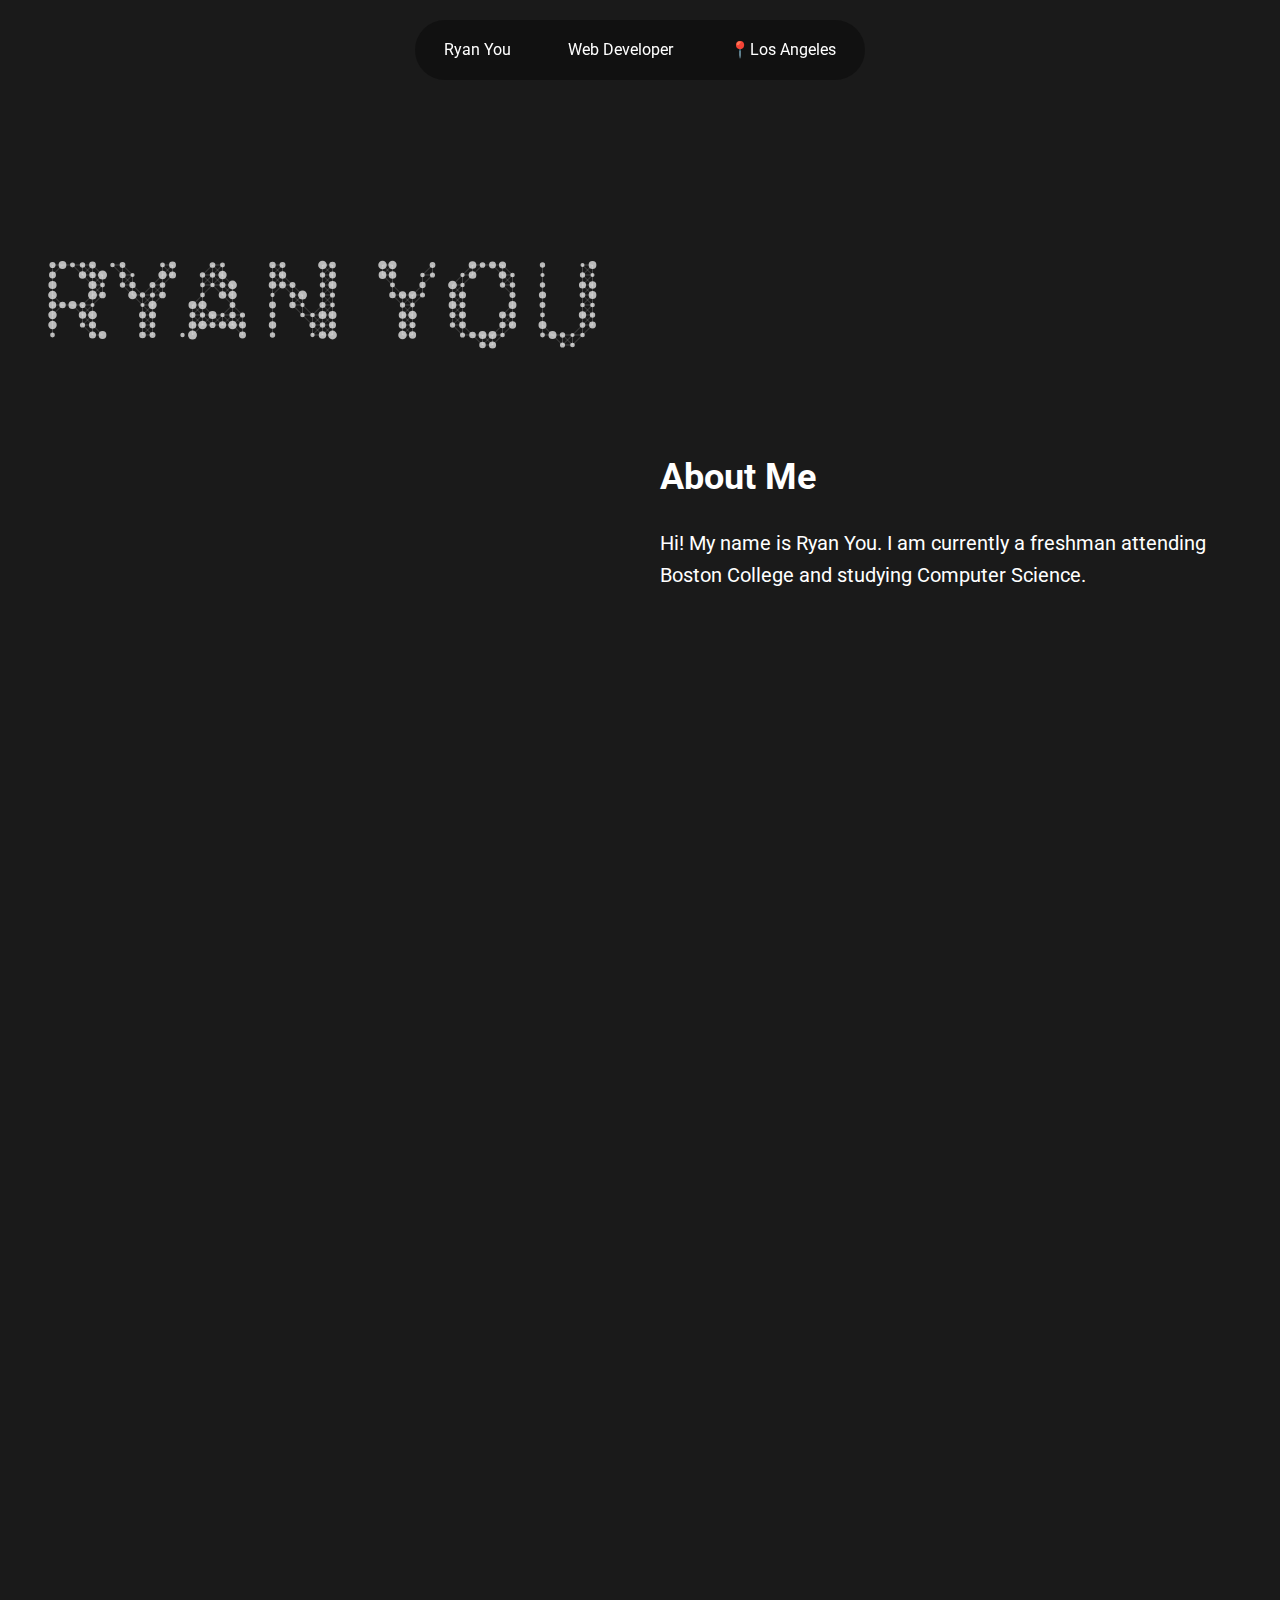
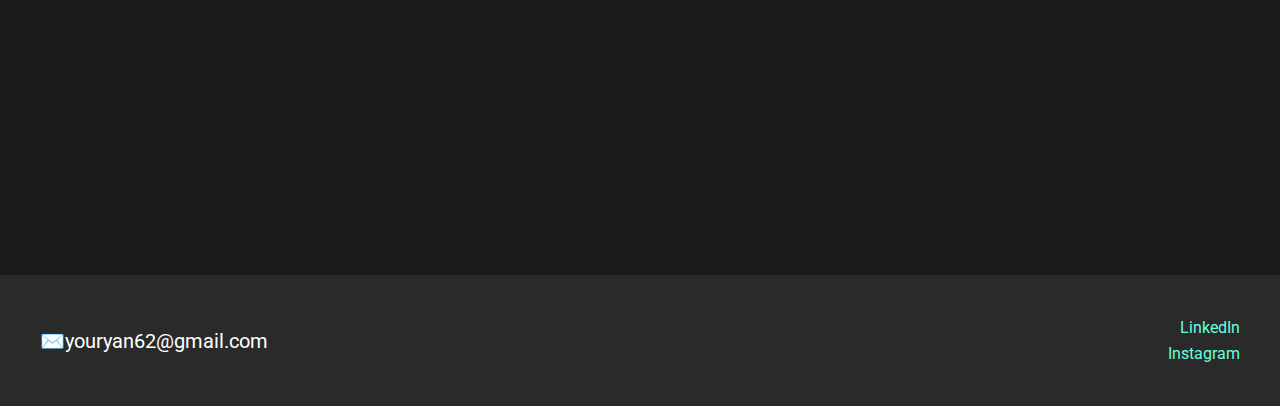
==== index.html @ 566295df "Add files via upload" ====
<!DOCTYPE html>
<html lang="en">
<head>
  <meta charset="UTF-8">
  <meta name="viewport" content="width=device-width, initial-scale=1.0">
  <title>Portfolio</title>
  <link href="https://fonts.googleapis.com/css2?family=Roboto:wght@400;500;700&display=swap" rel="stylesheet">
  <link rel="stylesheet" href="style.css">
</head>
<body>
    <nav>
        <div class="nav-content">
          <span class="name">Ryan You</span>
          <span class="role">Web Developer</span>
          <span class="location">📍Los Angeles</span>
        </div>
      </nav>
      
      
  <!-- Hero Section: Interactive Logo & Bio Side-by-Side -->
  <section class="hero-section">
    <div class="hero-logo">
      <canvas id="nameCanvas"></canvas>
    </div>
    <div class="hero-bio">
      <h2>About Me</h2>
      <p>
        Hi! My name is Ryan You. I am currently a freshman attending Boston College and studying Computer Science.
      </p>
    </div>
  </section>
  
  <main>
    <!-- Grid Section -->
    <section class="grid-section">
      <div class="grid-container">
        <!-- Placeholder grid items with a tab that shows the project title on hover -->
        <div class="grid-item">
          <div class="placeholder">Coming Soon</div>
          <div class="grid-info">Project 1</div>
        </div>
        <div class="grid-item">
          <div class="placeholder">Coming Soon</div>
          <div class="grid-info">Project 2</div>
        </div>
        <div class="grid-item">
          <div class="placeholder">Coming Soon</div>
          <div class="grid-info">Project 3</div>
        </div>
        <div class="grid-item">
          <div class="placeholder">Coming Soon</div>
          <div class="grid-info">Project 4</div>
        </div>
        <!-- Add additional grid items as needed -->
      </div>
    </section>

    <section class="contact-section">
        <div class="contact-container">
          <!-- Left column: email -->
          <div class="left-info">
            <p>✉️youryan62@gmail.com</p>
          </div>
          
          <!-- Right column: social media + message -->
          <div class="right-info">
            <a href="https://www.linkedin.com/in/ryan-you-65401a256/" target="_blank">LinkedIn</a><br>
            <a href="https://www.instagram.com/ryou10111011/" target="_blank">Instagram</a><br>
          </div>
        </div>
      </section>
      
      

  <!-- Modal Overlay for Project Details -->
  <div class="modal-overlay" id="modalOverlay">
    <div class="modal-content">
      <span class="close-btn" id="closeModal">&times;</span>
      <iframe id="modalIframe" src="" frameborder="0"></iframe>
    </div>
  </div>

  <script src="script.js"></script>
</body>
</html>
---- style.css ----
/* 1) Remove underlines & set default link color site-wide */
a {
  color: #64ffda; /* or another color you prefer */
  text-decoration: none;
  transition: all 0.3s ease;
}

/* 2) On hover, show a bright yellow box and change text to black */
a:hover {
  color: #1a1a1a;          /* black text */
  background-color: #ffff00; /* opaque yellow background */
  padding: 2px 4px;       /* slight padding around the text */
  border-radius: 4px;     /* optional rounded corners */
}

/* Custom text selection: instead of blue, the text turns yellow */
::selection {
    background: transparent;
    color: yellow;
  }
  
  ::-moz-selection {
    background: transparent;
    color: yellow;
  }
  
  :root {
    --background: #1a1a1a; /* Dark grey background */
    --text: #ffffff; /* White text */
    --primary: #64ffda;
    --secondary: #8892b0;
    --grid-bg: #f2f2f2; /* Light grey for grid items */
  }
  
  * {
    margin: 0;
    padding: 0;
    box-sizing: border-box;
  }
  
  body {
    font-family: 'Roboto', sans-serif;
    background-color: var(--background);
    color: var(--text);
    line-height: 1.6;
  }
  
/* Nav Container */
nav {
    position: fixed;
    top: 20px;
    left: 50%;
    transform: translateX(-50%);
    background-color: rgba(17, 17, 17, 0.9); /* Slightly opaque */
    color: #fff;
    width: 450px;         /* Expanded width */
    height: 60px;         /* Fixed height */
    border-radius: 30px;  /* Oval with flat sides (adjust as needed) */
    padding: 0;
    overflow: hidden;
    z-index: 9999;
  }
  
  /* The inner content is always visible */
  .nav-content {
    display: flex;
    align-items: center;
    justify-content: space-around;
    width: 100%;
    height: 100%;
    opacity: 1;
  }
  
  /* Ensure text elements don't wrap awkwardly */
  .name, .role, .location {
    white-space: nowrap;
    margin: 0 5px;
  }  
  
  
  /* Hero Section: Interactive Logo & Bio Side-by-Side */
  .hero-section {
    display: flex;
    align-items: center;
    justify-content: center;
    height: 100vh;
    padding: 20px;
    gap: 40px;
    margin-top: 80px; /* To avoid overlap with the fixed nav */
  }
  
  .hero-logo {
    flex: 1;
    position: relative;
    height: 100%;
  }
  
  #nameCanvas {
    width: 100%;
    height: 100%;
    display: block;
  }
  
  .hero-bio {
    flex: 1;
    color: var(--text);
    font-size: 1.2em;
  }
  
  .hero-bio h2 {
    font-size: 36px;
    margin-bottom: 20px;
  }
  
  .hero-bio p {
    font-size: 20px;
    margin-bottom: 20px;
  }
  
  /* Grid Section (Masonry-Style Large Grid) */
  .grid-section {
    opacity: 0;
    transform: translateY(20px);
    transition: opacity 0.6s ease, transform 0.6s ease;
    padding: 20px 0;
  }
  
  .grid-section.visible {
    opacity: 1;
    transform: translateY(0);
  }
  
  .grid-container {
    column-count: 2;
    column-gap: 20px;
    padding: 0 20px;
  }
  
  .grid-item {
    background-color: var(--grid-bg);
    border-radius: 10px;
    margin-bottom: 20px;
    display: inline-block;
    width: 100%;
    min-height: 400px;
    position: relative;
    overflow: hidden;
    transition: transform 0.3s, box-shadow 0.3s;
    box-shadow: 0 8px 15px rgba(0, 0, 0, 0.3);
    border: 1px solid transparent;
    background-image: linear-gradient(white, white), linear-gradient(135deg, #64ffda, #8892b0);
    background-origin: border-box;
    background-clip: content-box, border-box;
  }
  
  /* On hover, grid boxes scale down slightly */
  .grid-item:hover {
    transform: scale(0.95);
    box-shadow: 0 10px 20px rgba(0, 0, 0, 0.4);
  }
  
  /* Grid info tab that appears on hover in the top-right corner */
  .grid-info {
    position: absolute;
    top: 10px;
    right: 10px;
    background-color: rgba(100, 255, 218, 0.9);
    color: #1a1a1a;
    padding: 5px 10px;
    border-radius: 0 0 0 10px;
    font-size: 16px;
    opacity: 0;
    transform: translateY(-20px);
    transition: opacity 0.3s, transform 0.3s;
  }
  
  .grid-item:hover .grid-info {
    opacity: 1;
    transform: translateY(0);
  }
  
  /* Placeholder inside grid item */
  .placeholder {
    width: 100%;
    height: 100%;
    display: flex;
    align-items: center;
    justify-content: center;
    font-size: 24px;
    color: #333;
  }
  
  /* Contact Section */
  .contact-section {
    padding: 40px 20px;
    background-color: #2a2a2a;
    color: #fff;
    /* You can remove or change outline below if you're still testing layout */
    /* outline: 1px solid white; */
  }
  
  .contact-section {
    padding: 40px 20px;
    background-color: #2a2a2a;
    color: #fff;
  }
  
  .contact-container {
    /* Two-column flex layout */
    display: flex;
    justify-content: space-between;
    align-items: center;
    max-width: 1200px; /* center container if you like */
    margin: 0 auto;
  }
  
  .left-info {
    font-size: 20px; /* adjust as desired */
  }
  
  .right-info {
    text-align: right; /* or left if you prefer */
    font-size: 16px;
  }

  
  
  /* Modal Overlay Styles (unchanged) */
  .modal-overlay {
    position: fixed;
    top: 0;
    left: 0;
    width: 100%;
    height: 100%;
    background: rgba(0, 0, 0, 0.8);
    display: none;
    align-items: center;
    justify-content: center;
    z-index: 10;
  }
  
  .modal-overlay.active {
    display: flex;
  }
  
  .modal-content {
    position: relative;
    width: 90%;
    height: 90%;
    background-color: var(--background);
    border-radius: 10px;
    overflow: hidden;
  }
  
  .modal-content iframe {
    width: 100%;
    height: 100%;
    border: none;
  }
  
  .close-btn {
    position: absolute;
    top: 10px;
    right: 10px;
    font-size: 30px;
    cursor: pointer;
    color: var(--text);
    z-index: 11;
  }
  
  /* Responsive Adjustments */
  @media (max-width: 768px) {
    nav {
      flex-direction: column;
      align-items: flex-start;
    }
    
    .grid-container {
      column-count: 1;
    }
    
    .hero-section {
      flex-direction: column;
    }
  }
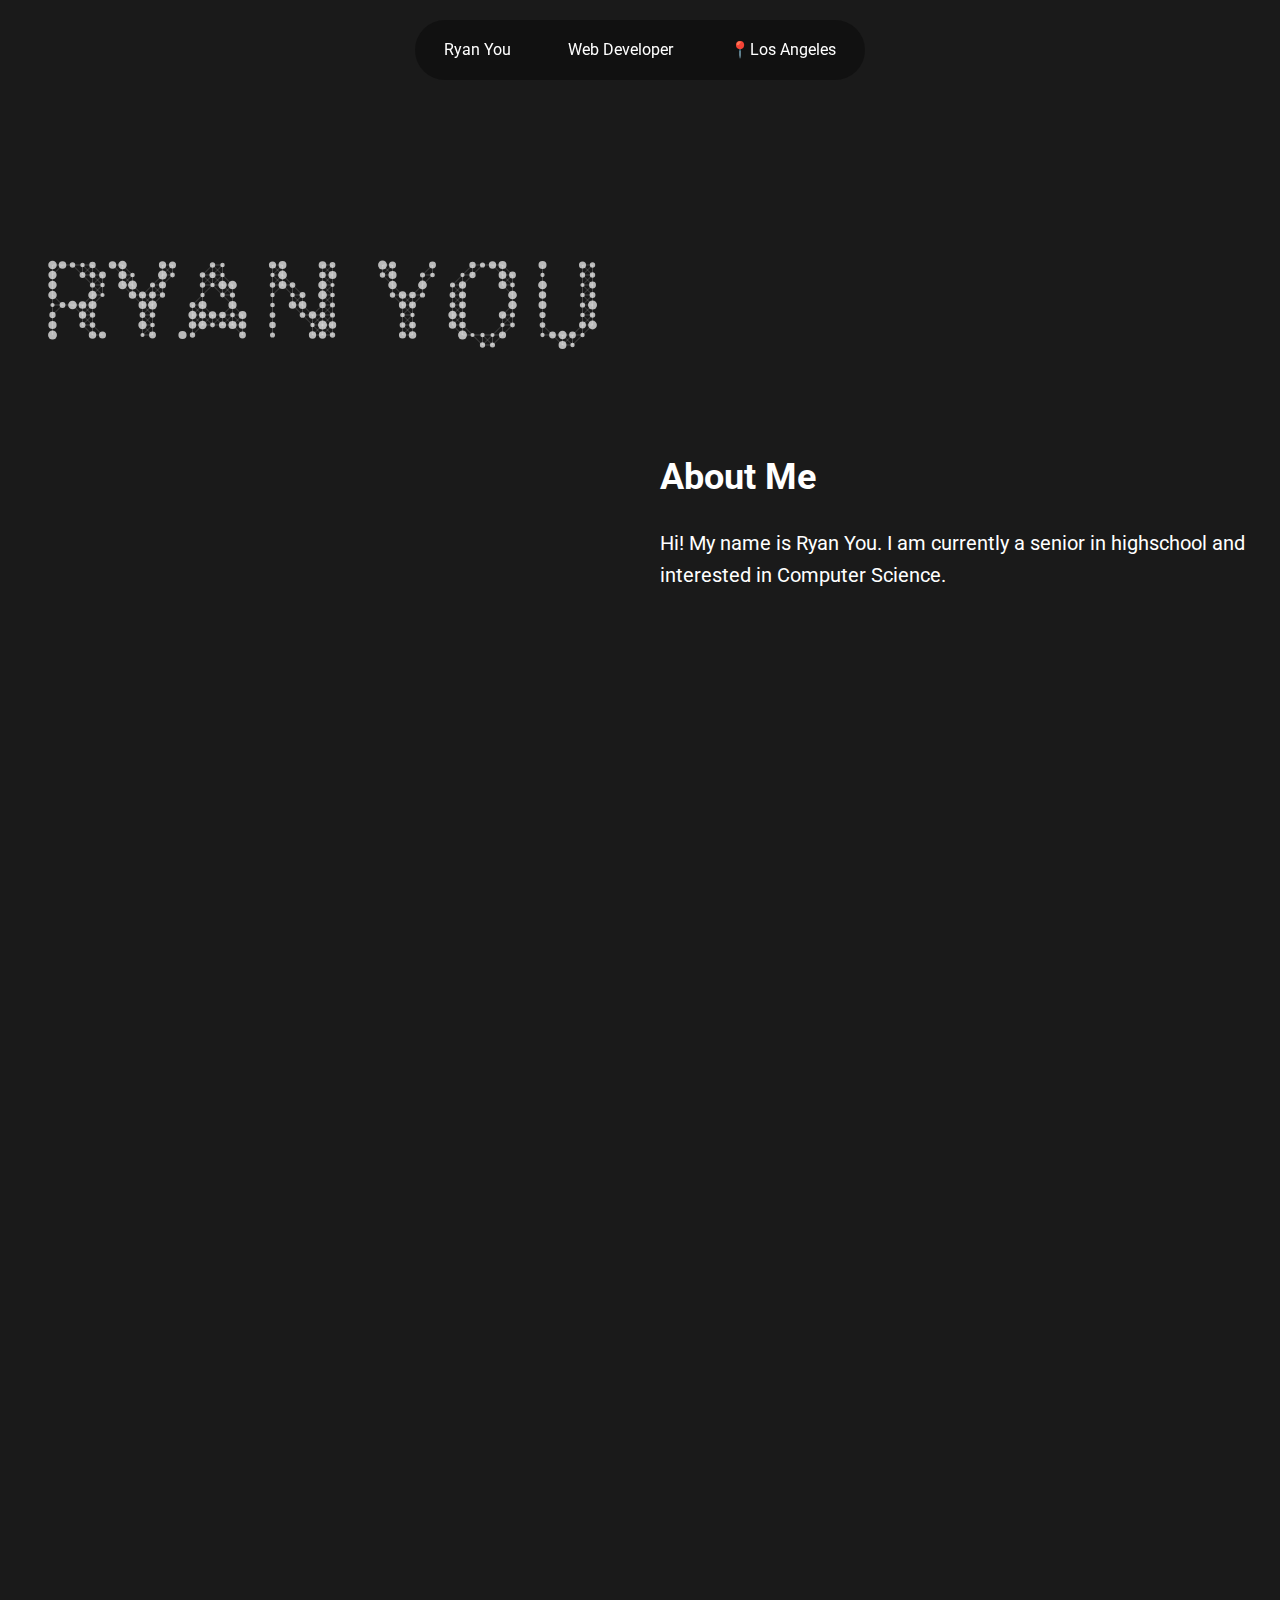
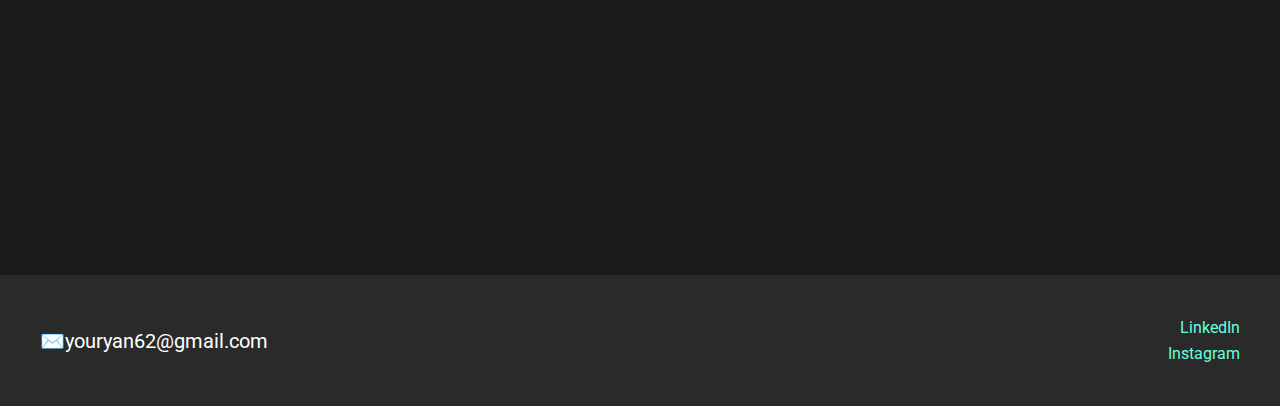
==== commit 6500e536: "Update index.html" ====
--- a/index.html
+++ b/index.html
@@ -25,7 +25,7 @@
     <div class="hero-bio">
       <h2>About Me</h2>
       <p>
-        Hi! My name is Ryan You. I am currently a freshman attending Boston College and studying Computer Science.
+        Hi! My name is Ryan You. I am currently a senior in highschool and interested in Computer Science.
       </p>
     </div>
   </section>
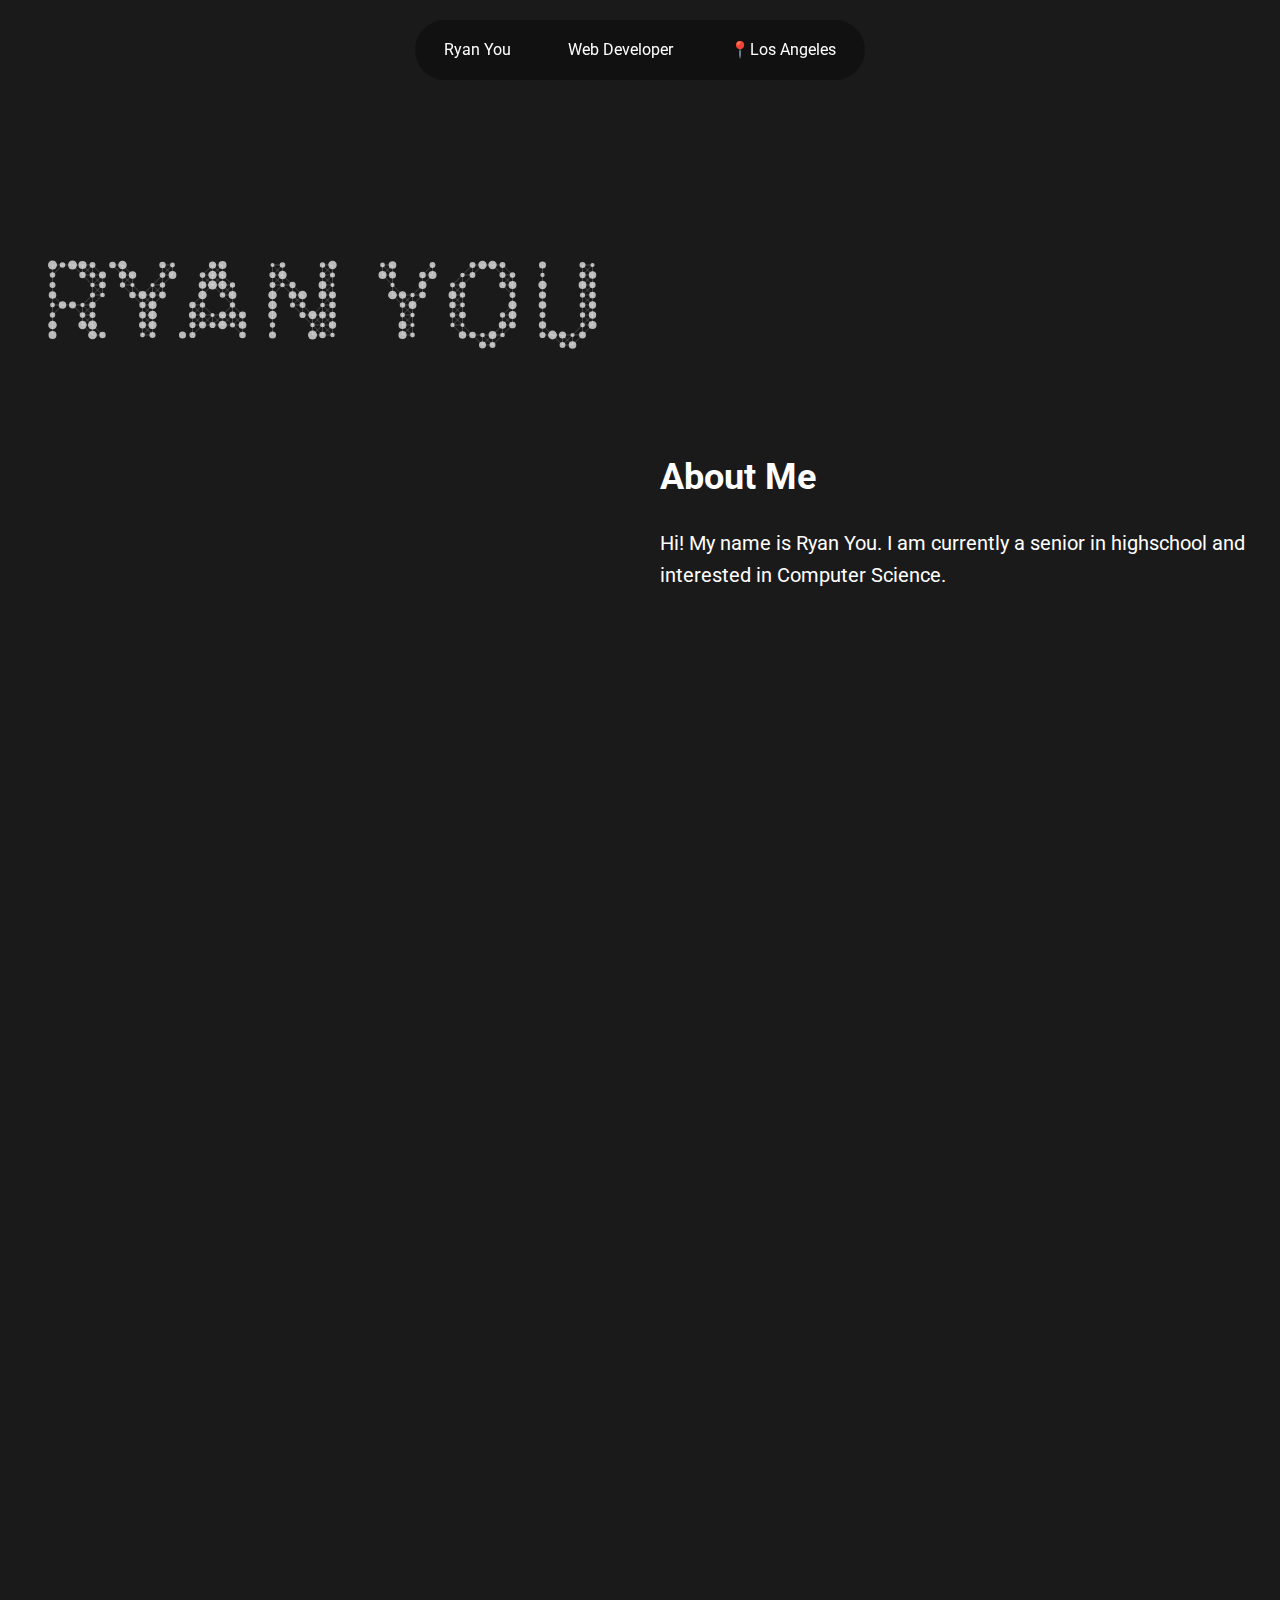
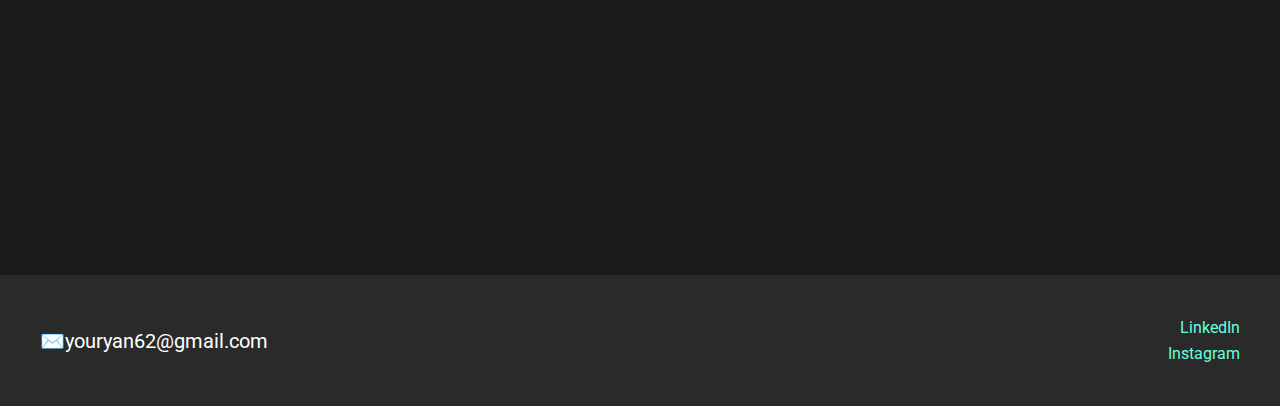
==== commit a9ae335c: "Update index.html" ====
--- a/index.html
+++ b/index.html
@@ -14,8 +14,7 @@
           <span class="role">Web Developer</span>
           <span class="location">📍Los Angeles</span>
         </div>
-      </nav>
-      
+    </nav>
       
   <!-- Hero Section: Interactive Logo & Bio Side-by-Side -->
   <section class="hero-section">
@@ -34,11 +33,14 @@
     <!-- Grid Section -->
     <section class="grid-section">
       <div class="grid-container">
-        <!-- Placeholder grid items with a tab that shows the project title on hover -->
-        <div class="grid-item">
-          <div class="placeholder">Coming Soon</div>
-          <div class="grid-info">Project 1</div>
-        </div>
+        <!-- First Project Box: Wrapped in an anchor tag to link to project1.html -->
+        <a href="project1.html" class="grid-link">
+          <div class="grid-item">
+            <div class="placeholder">Coming Soon</div>
+            <div class="grid-info">Project 1</div>
+          </div>
+        </a>
+        
         <div class="grid-item">
           <div class="placeholder">Coming Soon</div>
           <div class="grid-info">Project 2</div>
@@ -68,10 +70,8 @@
             <a href="https://www.instagram.com/ryou10111011/" target="_blank">Instagram</a><br>
           </div>
         </div>
-      </section>
+    </section>
       
-      
-
   <!-- Modal Overlay for Project Details -->
   <div class="modal-overlay" id="modalOverlay">
     <div class="modal-content">
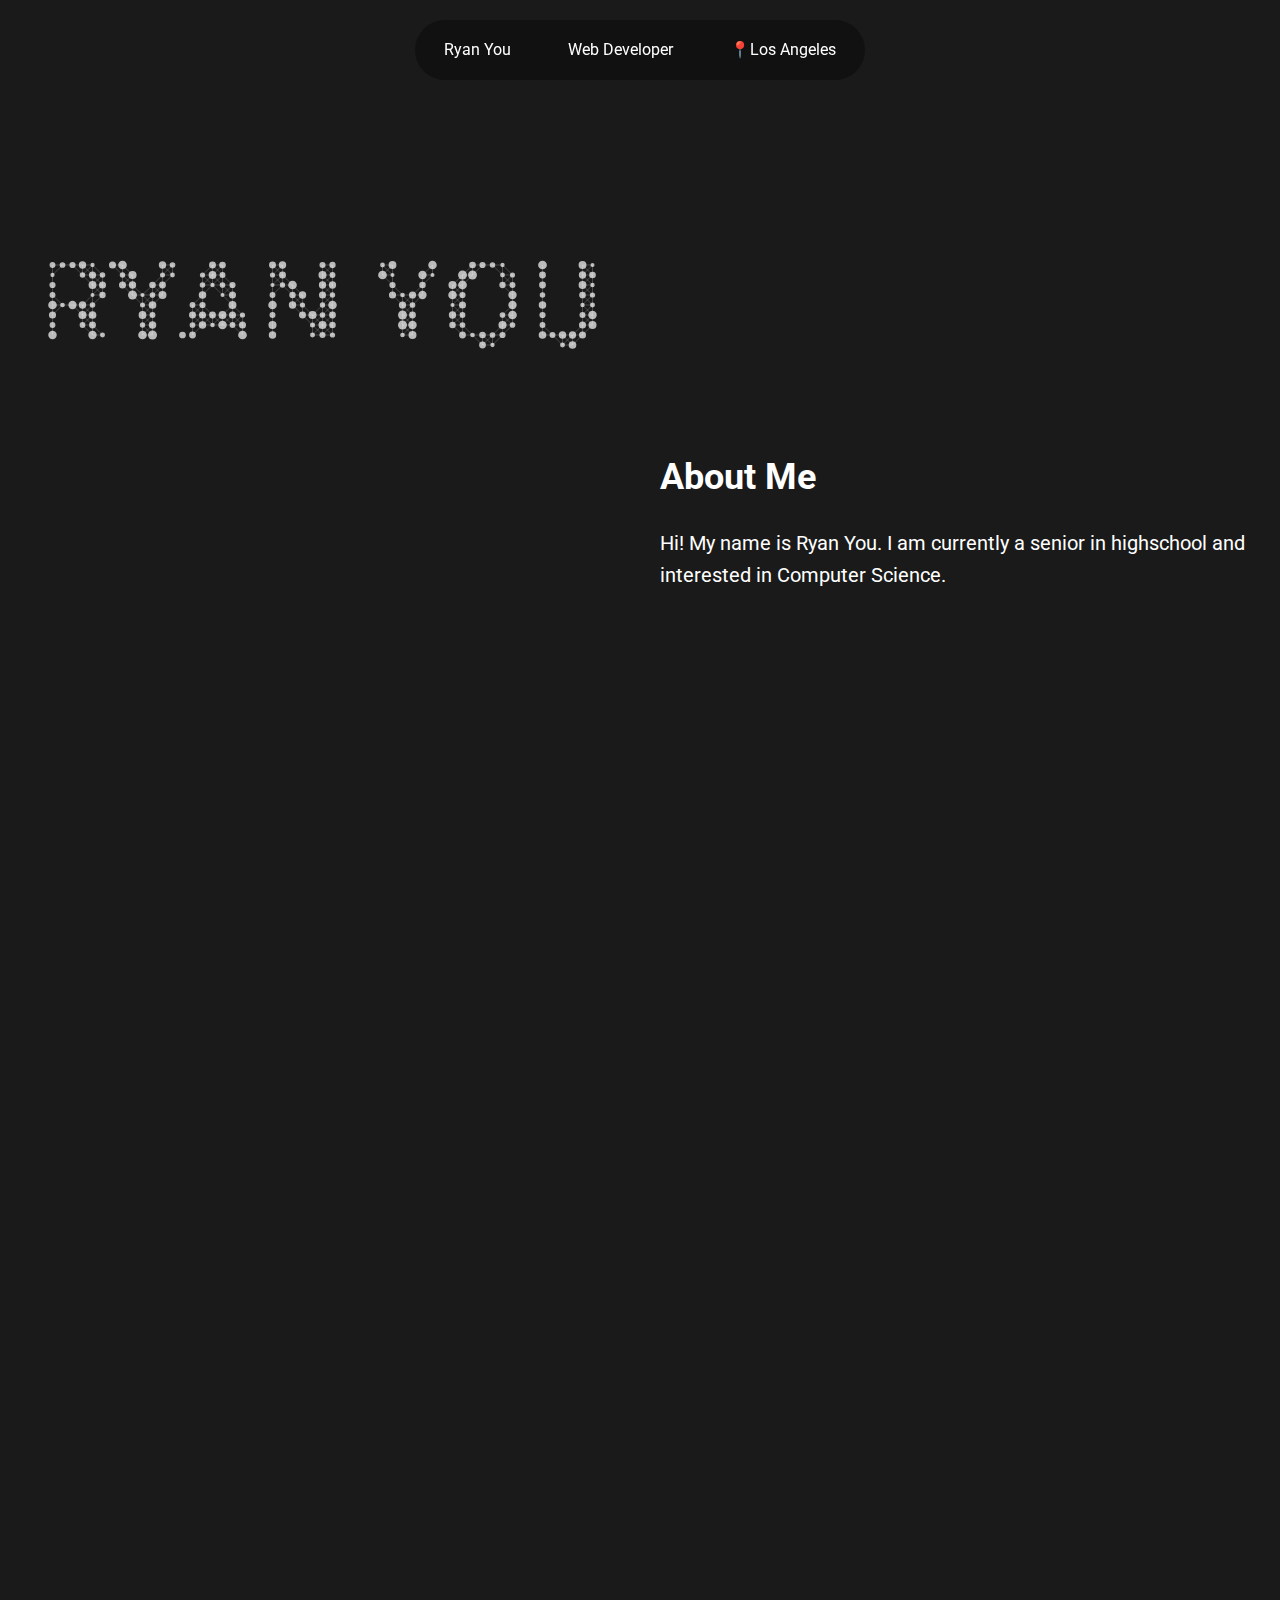
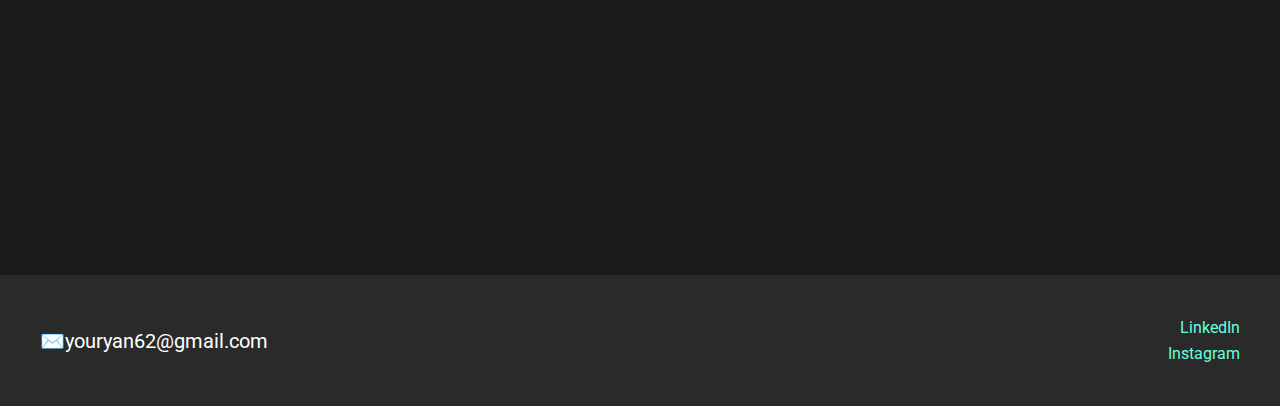
==== commit 382720e3: "Update index.html" ====
--- a/index.html
+++ b/index.html
@@ -8,13 +8,13 @@
   <link rel="stylesheet" href="style.css">
 </head>
 <body>
-    <nav>
-        <div class="nav-content">
-          <span class="name">Ryan You</span>
-          <span class="role">Web Developer</span>
-          <span class="location">📍Los Angeles</span>
-        </div>
-    </nav>
+  <nav>
+    <div class="nav-content">
+      <span class="name">Ryan You</span>
+      <span class="role">Web Developer</span>
+      <span class="location">📍Los Angeles</span>
+    </div>
+  </nav>
       
   <!-- Hero Section: Interactive Logo & Bio Side-by-Side -->
   <section class="hero-section">
@@ -33,10 +33,10 @@
     <!-- Grid Section -->
     <section class="grid-section">
       <div class="grid-container">
-        <!-- First Project Box: Wrapped in an anchor tag to link to project1.html -->
-        <a href="project1.html" class="grid-link">
+        <!-- First Project Box: Opens project1.html in a new tab with an image -->
+        <a href="project1.html" target="_blank" rel="noopener noreferrer" class="grid-link">
           <div class="grid-item">
-            <div class="placeholder">Coming Soon</div>
+            <img src="iamge.png" alt="Project 1 Image">
             <div class="grid-info">Project 1</div>
           </div>
         </a>
@@ -58,27 +58,28 @@
     </section>
 
     <section class="contact-section">
-        <div class="contact-container">
-          <!-- Left column: email -->
-          <div class="left-info">
-            <p>✉️youryan62@gmail.com</p>
-          </div>
+      <div class="contact-container">
+        <!-- Left column: email -->
+        <div class="left-info">
+          <p>✉️youryan62@gmail.com</p>
+        </div>
           
-          <!-- Right column: social media + message -->
-          <div class="right-info">
-            <a href="https://www.linkedin.com/in/ryan-you-65401a256/" target="_blank">LinkedIn</a><br>
-            <a href="https://www.instagram.com/ryou10111011/" target="_blank">Instagram</a><br>
-          </div>
+        <!-- Right column: social media + message -->
+        <div class="right-info">
+          <a href="https://www.linkedin.com/in/ryan-you-65401a256/" target="_blank">LinkedIn</a><br>
+          <a href="https://www.instagram.com/ryou10111011/" target="_blank">Instagram</a><br>
         </div>
+      </div>
     </section>
       
-  <!-- Modal Overlay for Project Details -->
-  <div class="modal-overlay" id="modalOverlay">
-    <div class="modal-content">
-      <span class="close-btn" id="closeModal">&times;</span>
-      <iframe id="modalIframe" src="" frameborder="0"></iframe>
+    <!-- Modal Overlay for Project Details -->
+    <div class="modal-overlay" id="modalOverlay">
+      <div class="modal-content">
+        <span class="close-btn" id="closeModal">&times;</span>
+        <iframe id="modalIframe" src="" frameborder="0"></iframe>
+      </div>
     </div>
-  </div>
+  </main>
 
   <script src="script.js"></script>
 </body>
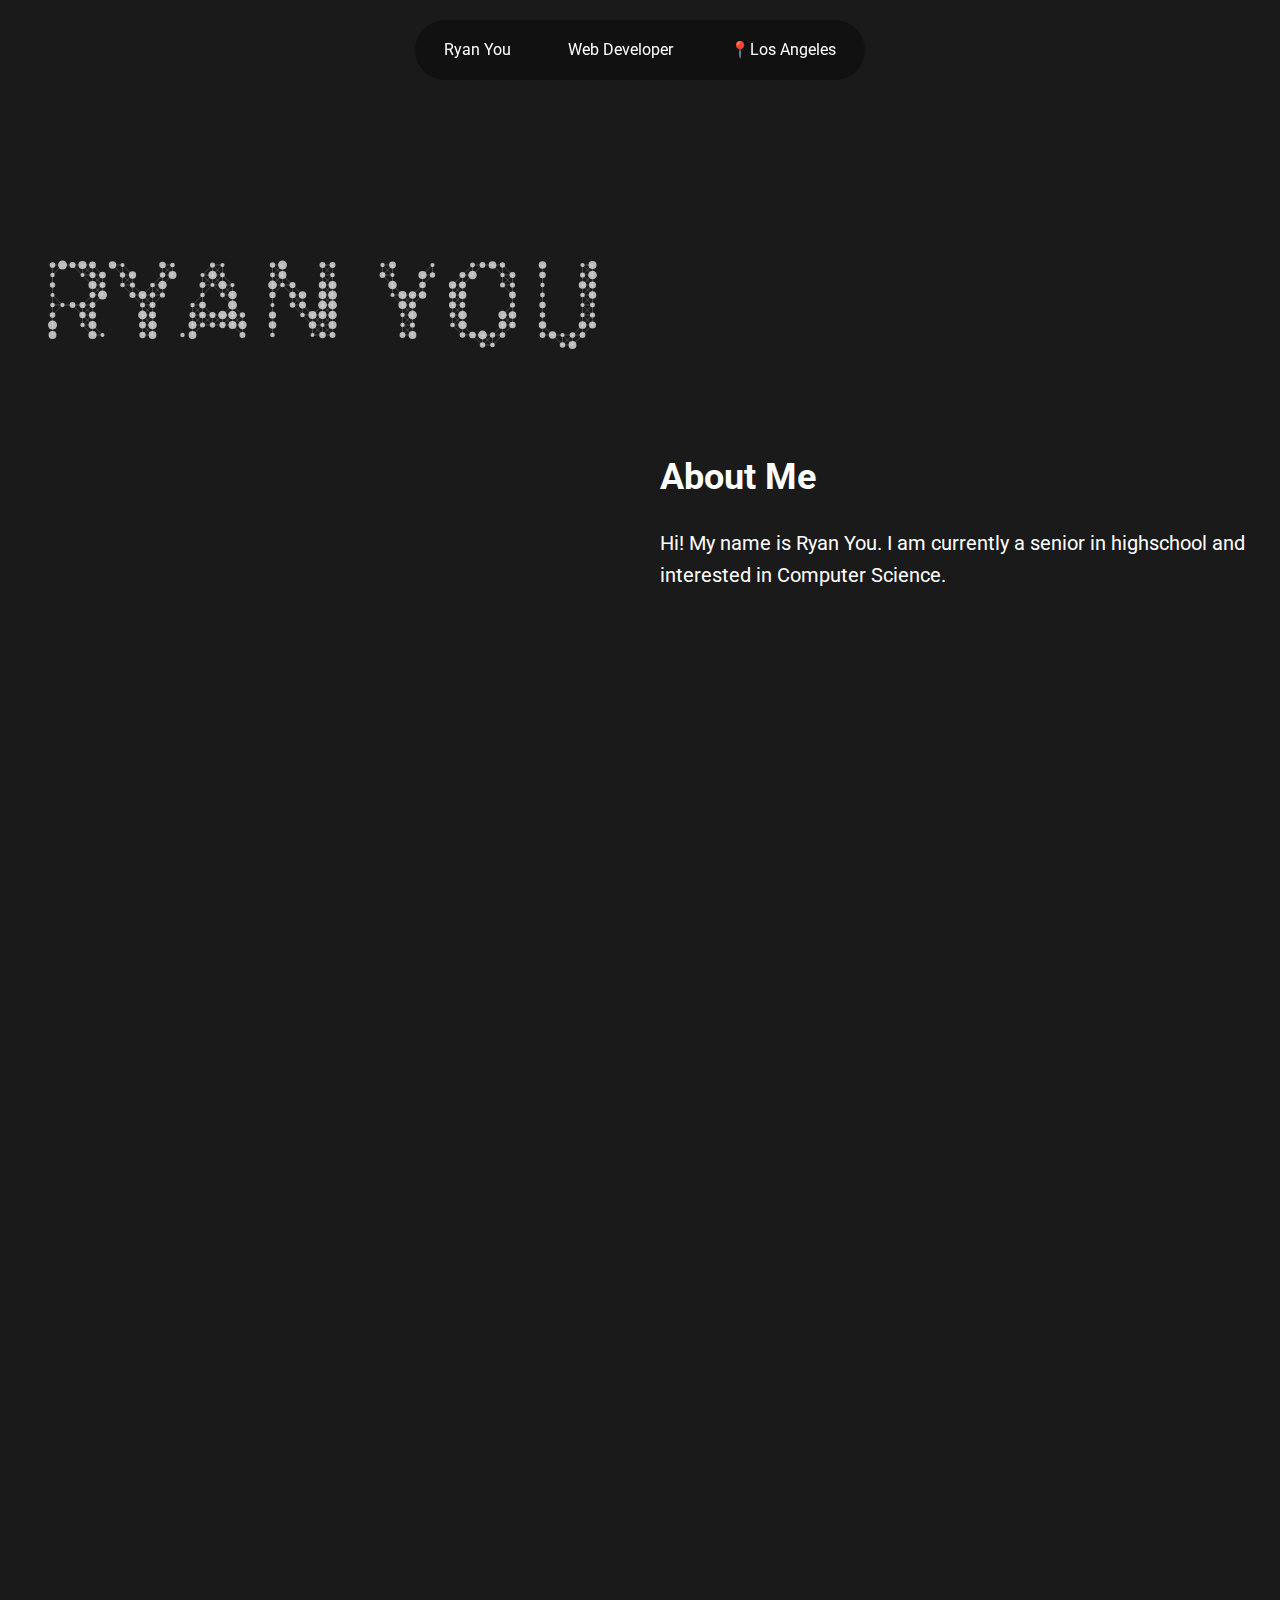
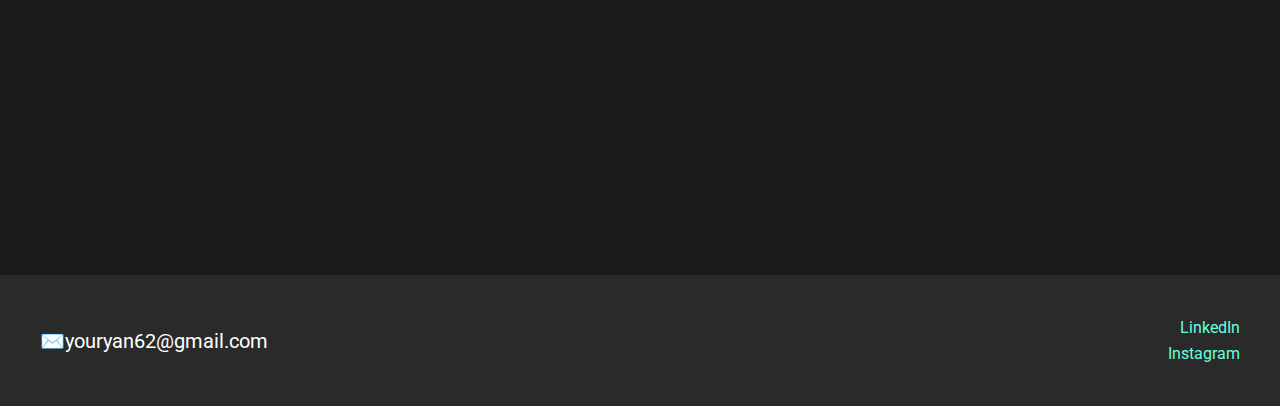
==== commit 8aaf4ad9: "Update index.html" ====
--- a/index.html
+++ b/index.html
@@ -36,7 +36,7 @@
         <!-- First Project Box: Opens project1.html in a new tab with an image -->
         <a href="project1.html" target="_blank" rel="noopener noreferrer" class="grid-link">
           <div class="grid-item">
-            <img src="iamge.png" alt="Project 1 Image">
+            <img src="image.png" alt="Project 1 Image">
             <div class="grid-info">Project 1</div>
           </div>
         </a>
